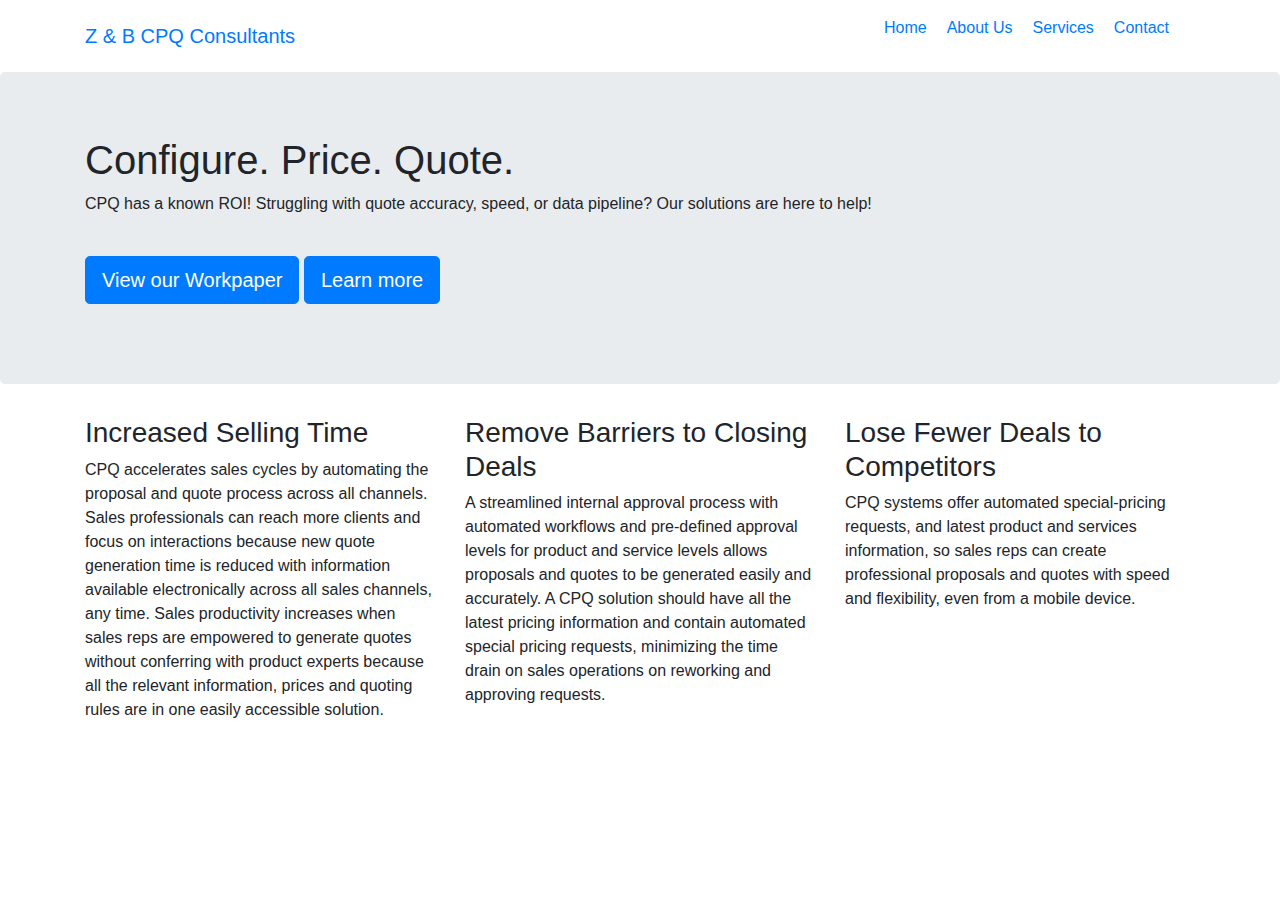
==== index.html @ 6a87da21 "Custom css and changes to html layout" ====
<!DOCTYPE html>
<html lang="en">
  <head>
    <meta charset="utf-8">
    <meta http-equiv="X-UA-Compatible" content="IE=edge">
    <meta name="viewport" content="width=device-width, initial-scale=1">
    <!-- The above 3 meta tags *must* come first in the head; any other head content must come *after* these tags -->
    <title>Welcome to Z&B CPQ Consulting!</title>

    <!-- Bootstrap -->
	<link href="css/bootstrap.min.css" rel="stylesheet">
    <link href="css/custom.css" rel="stylesheet">
    <link href='https://fonts.googleapis.com/css?family=Montserrat:400,700' rel='stylesheet' type='text/css'>
    <!-- HTML5 shim and Respond.js for IE8 support of HTML5 elements and media queries -->
    <!-- WARNING: Respond.js doesn't work if you view the page via file:// -->
    <!--[if lt IE 9]>
      <script src="https://oss.maxcdn.com/html5shiv/3.7.3/html5shiv.min.js"></script>
      <script src="https://oss.maxcdn.com/respond/1.4.2/respond.min.js"></script>
    <![endif]-->
  </head>
  <body>
	  
<!--' Nav Header Bar -->

<nav class="navbar navbar-inverse navbar-static-top">
	<div class="container">
		<div class="navbar-header">
			<a class="navbar-brand" href="index.html">Z & B CPQ Consultants</a>
		</div>
		<ul class="navbar navbar-inline">
			<li><a href="index.html">Home</a></li>
			<li><a href="about.html">About Us</a></li>
			<li><a href="services.html">Services</a></li>
			<li><a href="contact.html">Contact</a></li>
		</ul>
		
	</div>
</nav>

<!--Jumbotrop / Call to Action -->


<div class="jumbotron">
	<div class="container">
		<h1>Configure. Price. Quote.</h1>
		<p> CPQ has a known ROI! Struggling with quote accuracy, speed, or data pipeline? Our solutions are here to help!</p>
		<br>
		<p><a class="btn btn-primary btn-lg" href="" role="button">View our Workpaper <span class="glyphicon glyphicon-stats glyphicon-small" aria-hidden="true"></span></a> <a class="btn btn-primary btn-lg" href="services.html" role="button">Learn more <span class="glyphicon glyphicon-leaf glyphicon-small" aria-hidden="true"></a></p>
	</div>
</div>

<!--3x Grid Column -->

<div class="container">
	<div class="row">
		<div class="col-md-4">

			<span class="glyphicon glyphicon-cloud glyphicon-large" aria-hidden="true"></span>
			<h3>Increased Selling Time</h3>
			<p>CPQ accelerates sales cycles by automating the proposal and quote process across all channels. Sales professionals can reach more clients and focus on interactions because new quote generation time is reduced with information available electronically across all sales channels, any time. Sales productivity increases when sales reps are empowered to generate quotes without conferring with product experts because all the relevant information, prices and quoting rules are in one easily accessible solution.</p>
		</div>
	
		<div class="col-md-4">

			
			<span class="glyphicon glyphicon-stats glyphicon-large" aria-hidden="true"></span>
			<h3>Remove Barriers to Closing Deals</h3>
			<p>A streamlined internal approval process with automated workflows and pre-defined approval levels for product and service levels allows proposals and quotes to be generated easily and accurately. A CPQ solution should have all the latest pricing information and contain automated special pricing requests, minimizing the time drain on sales operations on reworking and approving requests.</p>
		</div>
		<div class="col-md-4">
			
			<span class="glyphicon glyphicon-leaf glyphicon-large" aria-hidden="true"></span>
			<h3>Lose Fewer Deals to Competitors</h3>
			<p>CPQ systems offer automated special-pricing requests, and latest product and services information, so sales reps can create professional proposals and quotes with speed and flexibility, even from a mobile device.</p>
		</div>
	</div>
</div>


    <!-- jQuery (necessary for Bootstrap's JavaScript plugins) -->
    <script src="https://ajax.googleapis.com/ajax/libs/jquery/1.12.4/jquery.min.js"></script>
    <!-- Include all compiled plugins (below), or include individual files as needed -->
    <script src="js/bootstrap.min.js"></script>
  </body>
</html>
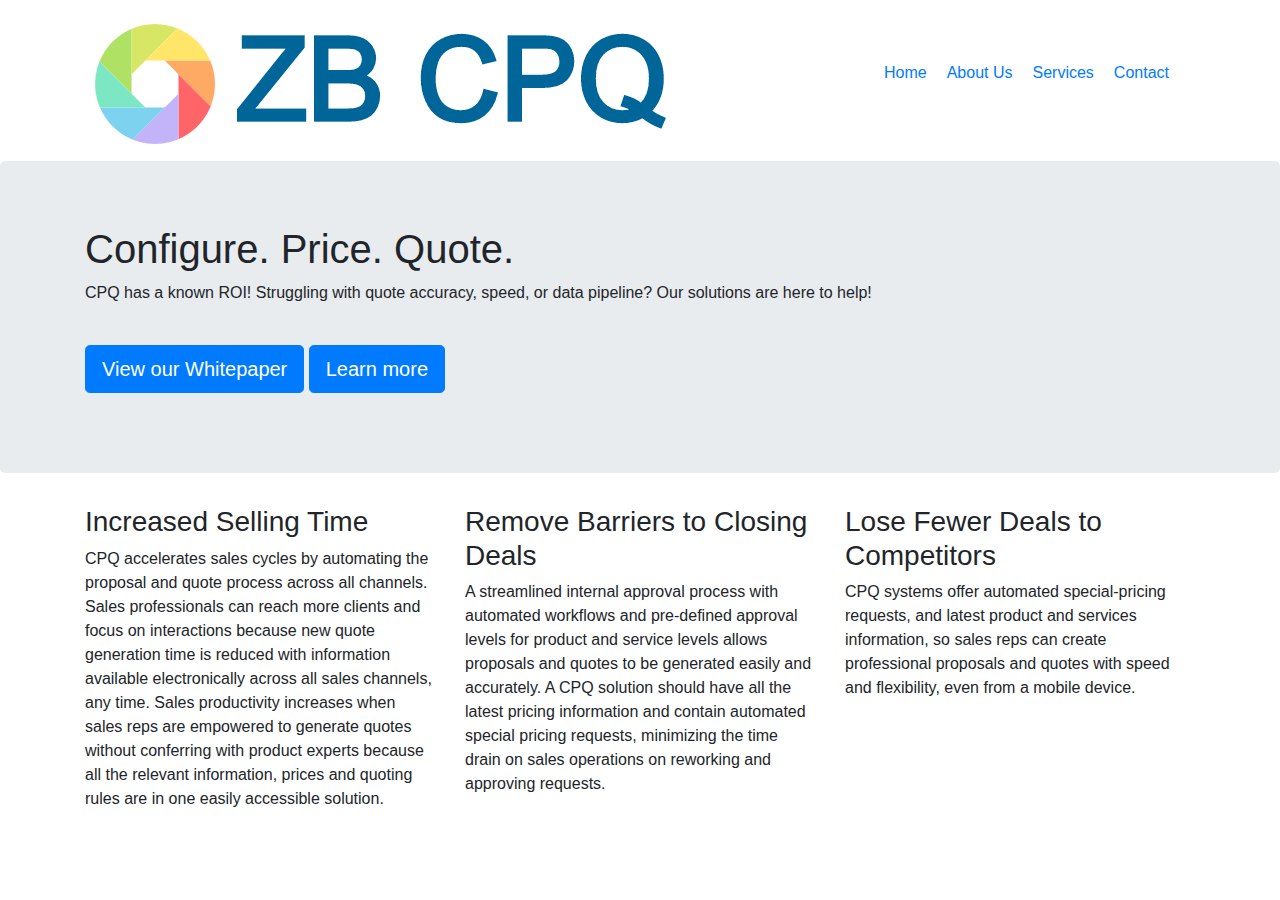
==== commit f4f2f592: "Updated git from working dir" ====
--- a/index.html
+++ b/index.html
@@ -25,7 +25,7 @@
 <nav class="navbar navbar-inverse navbar-static-top">
 	<div class="container">
 		<div class="navbar-header">
-			<a class="navbar-brand" href="index.html">Z & B CPQ Consultants</a>
+			<a class="navbar-brand" href="index.html"> <img src="logo.PNG"> </a>
 		</div>
 		<ul class="navbar navbar-inline">
 			<li><a href="index.html">Home</a></li>
@@ -45,7 +45,7 @@
 		<h1>Configure. Price. Quote.</h1>
 		<p> CPQ has a known ROI! Struggling with quote accuracy, speed, or data pipeline? Our solutions are here to help!</p>
 		<br>
-		<p><a class="btn btn-primary btn-lg" href="" role="button">View our Workpaper <span class="glyphicon glyphicon-stats glyphicon-small" aria-hidden="true"></span></a> <a class="btn btn-primary btn-lg" href="services.html" role="button">Learn more <span class="glyphicon glyphicon-leaf glyphicon-small" aria-hidden="true"></a></p>
+		<p><a class="btn btn-primary btn-lg" href="" role="button">View our Whitepaper <span class="glyphicon glyphicon-stats glyphicon-small" aria-hidden="true"></span></a> <a class="btn btn-primary btn-lg" href="services.html" role="button">Learn more <span class="glyphicon glyphicon-leaf glyphicon-small" aria-hidden="true"></a></p>
 	</div>
 </div>
 
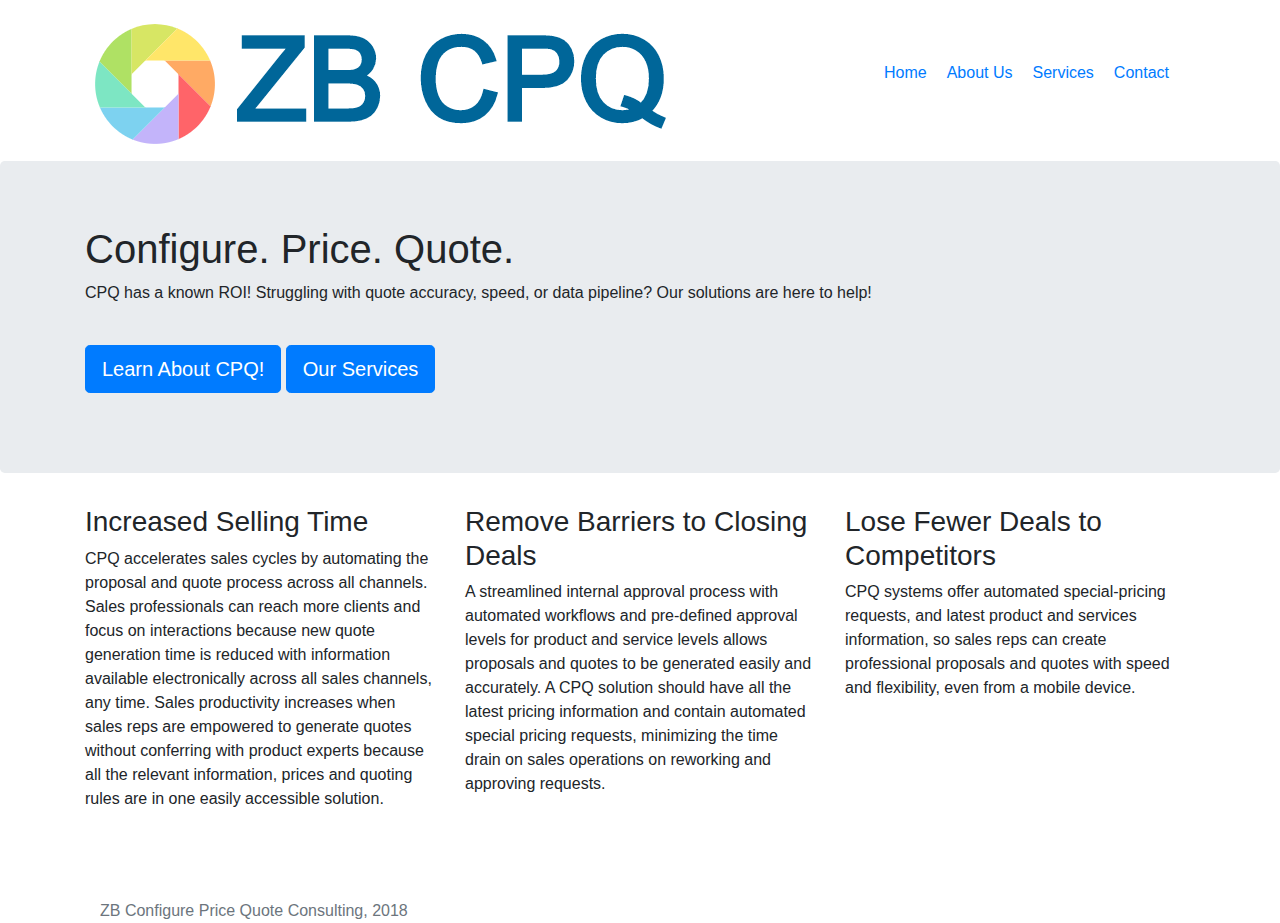
==== commit a0999c94: "Added new html pages and images" ====
--- a/index.html
+++ b/index.html
@@ -45,7 +45,9 @@
 		<h1>Configure. Price. Quote.</h1>
 		<p> CPQ has a known ROI! Struggling with quote accuracy, speed, or data pipeline? Our solutions are here to help!</p>
 		<br>
-		<p><a class="btn btn-primary btn-lg" href="" role="button">View our Whitepaper <span class="glyphicon glyphicon-stats glyphicon-small" aria-hidden="true"></span></a> <a class="btn btn-primary btn-lg" href="services.html" role="button">Learn more <span class="glyphicon glyphicon-leaf glyphicon-small" aria-hidden="true"></a></p>
+		<p><a class="btn btn-primary btn-lg" href="https://www.youtube.com/watch?v=UILbC5NJWdE" target="_blank"> Learn About CPQ! <span class="glyphicon glyphicon-stats glyphicon-small" aria-hidden="true"></span></a> 
+		<a class="btn btn-primary btn-lg" href="services.html" role="button">Our Services <span class="glyphicon glyphicon-leaf glyphicon-small" aria-hidden="true"></a>
+		</p>
 	</div>
 </div>
 
@@ -74,6 +76,13 @@
 			<p>CPQ systems offer automated special-pricing requests, and latest product and services information, so sales reps can create professional proposals and quotes with speed and flexibility, even from a mobile device.</p>
 		</div>
 	</div>
+
+<footer class ="footer">
+    <div class = "container">
+      <span class ="text-muted"><br><br><br>ZB Configure Price Quote Consulting, 2018</span>
+    </div>
+</footer>
+
 </div>
 
 
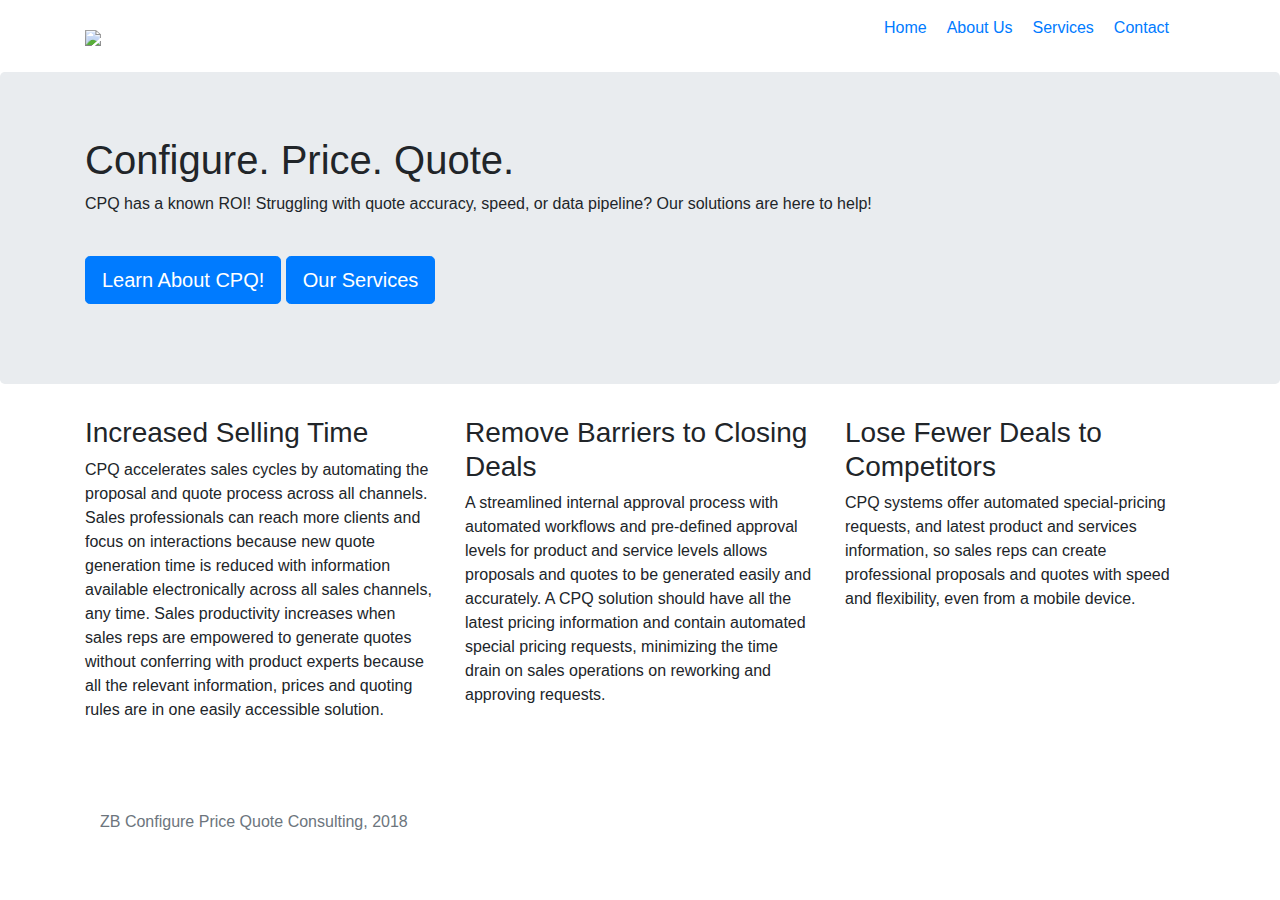
==== commit 27c3a795: "Update index.html" ====
--- a/index.html
+++ b/index.html
@@ -25,7 +25,7 @@
 <nav class="navbar navbar-inverse navbar-static-top">
 	<div class="container">
 		<div class="navbar-header">
-			<a class="navbar-brand" href="index.html"> <img src="logo.PNG"> </a>
+			<a class="navbar-brand" href="index.html"> <img src="Presentation1.png" class="img-responsive"> </a>
 		</div>
 		<ul class="navbar navbar-inline">
 			<li><a href="index.html">Home</a></li>
@@ -45,7 +45,7 @@
 		<h1>Configure. Price. Quote.</h1>
 		<p> CPQ has a known ROI! Struggling with quote accuracy, speed, or data pipeline? Our solutions are here to help!</p>
 		<br>
-		<p><a class="btn btn-primary btn-lg" href="https://www.youtube.com/watch?v=UILbC5NJWdE" target="_blank"> Learn About CPQ! <span class="glyphicon glyphicon-stats glyphicon-small" aria-hidden="true"></span></a> 
+		<p><a class="btn btn-primary btn-lg" href="https://www.youtube.com/watch?v=HUWKCoSjCv8&t=1s" target="_blank"> Learn About CPQ! <span class="glyphicon glyphicon-stats glyphicon-small" aria-hidden="true"></span></a> 
 		<a class="btn btn-primary btn-lg" href="services.html" role="button">Our Services <span class="glyphicon glyphicon-leaf glyphicon-small" aria-hidden="true"></a>
 		</p>
 	</div>
@@ -91,4 +91,4 @@
     <!-- Include all compiled plugins (below), or include individual files as needed -->
     <script src="js/bootstrap.min.js"></script>
   </body>
-</html>+</html>
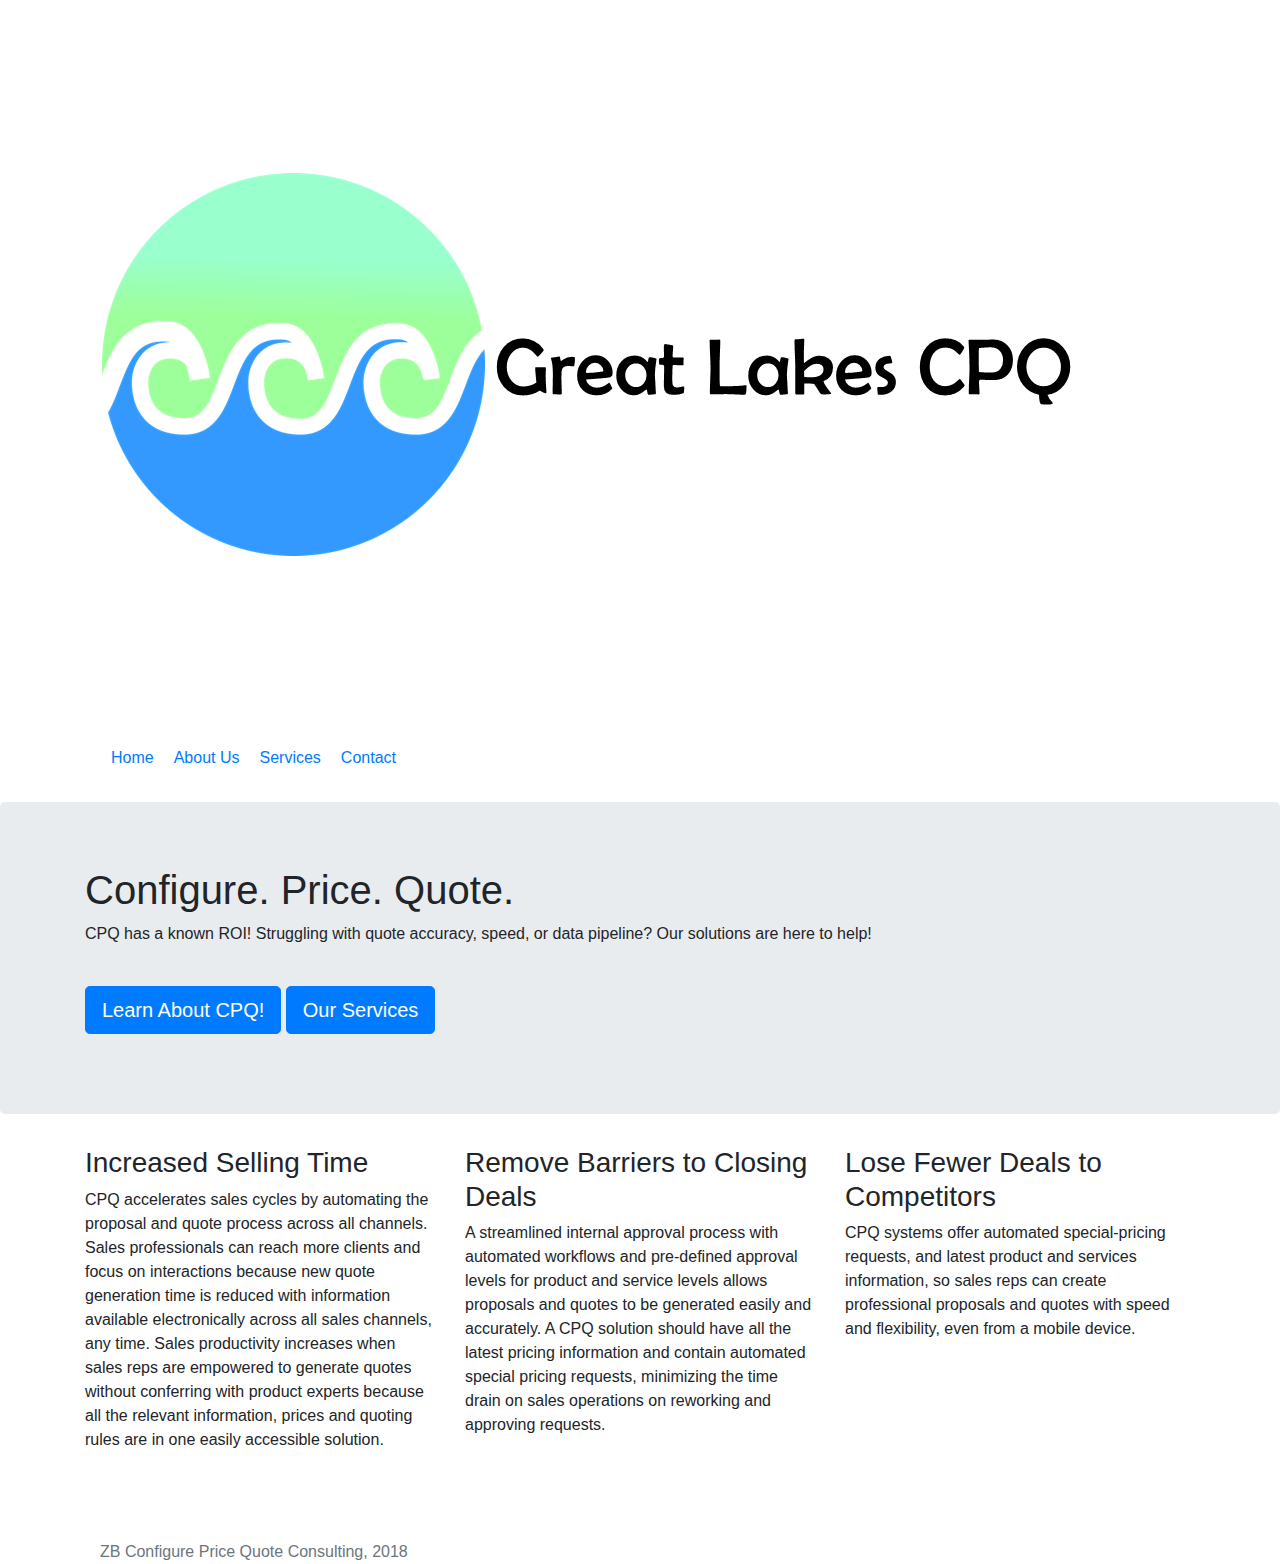
==== commit 2cd3e7ba: "Update index.html" ====
--- a/index.html
+++ b/index.html
@@ -25,7 +25,7 @@
 <nav class="navbar navbar-inverse navbar-static-top">
 	<div class="container">
 		<div class="navbar-header">
-			<a class="navbar-brand" href="index.html"> <img src="Presentation1.png" class="img-responsive"> </a>
+			<a class="navbar-brand" href="index.html"> <img src="img/Presentation1.png" class="img-responsive"> </a>
 		</div>
 		<ul class="navbar navbar-inline">
 			<li><a href="index.html">Home</a></li>
